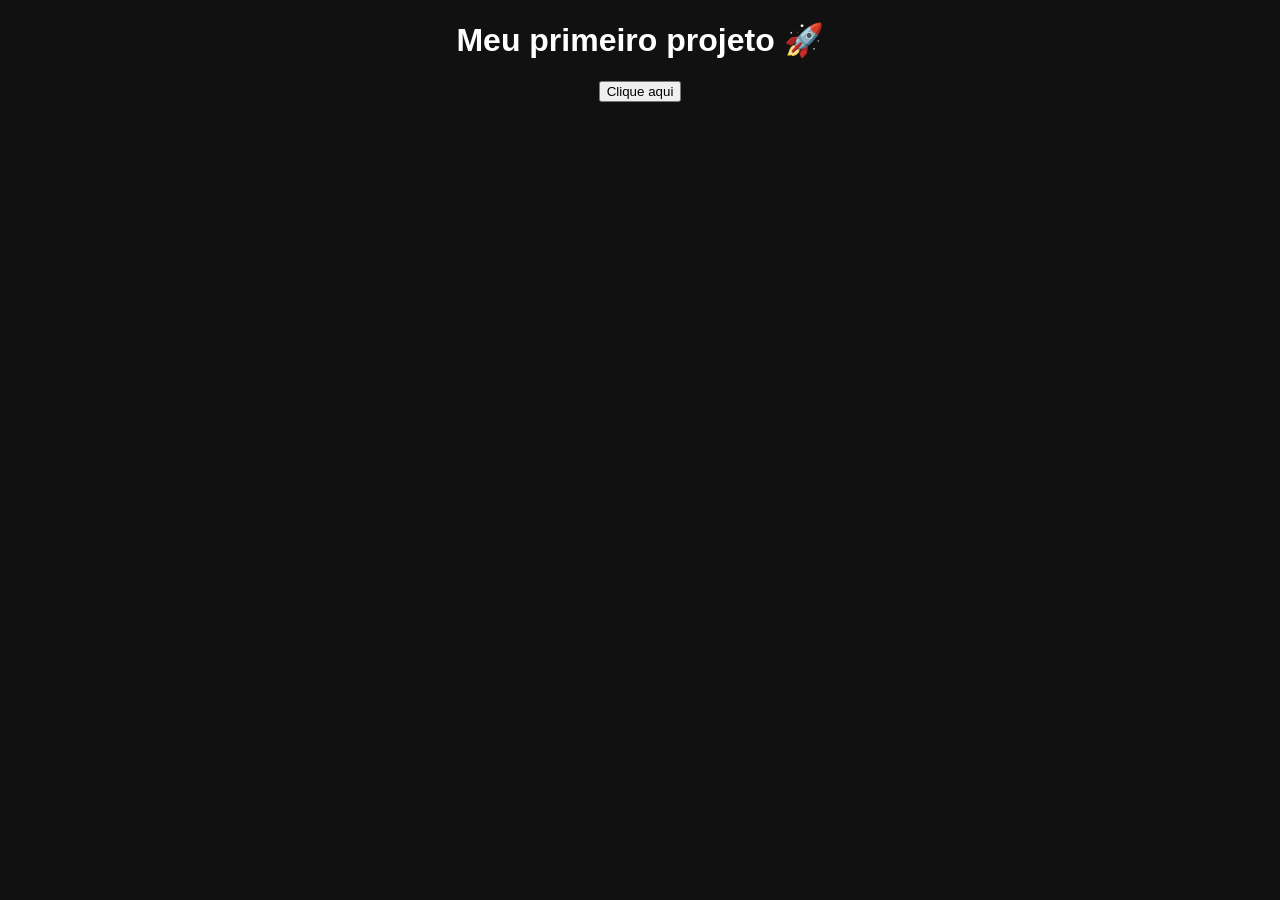
==== index.html @ 774e39f5 "projeto conecte-crie" ====
<!DOCTYPE html>
<html lang="pt-br">
<head>
    <meta charset="UTF-8">
    <meta name="viewport" content="width=device-width, initial-scale=1.0">
    <title>conecte & crie</title>
    <link rel="stylesheet" href="style.css">
</head>
<body>

    <h1>Meu primeiro projeto 🚀</h1>
    <button onclick="clicar()">Clique aqui</button>

    <script src="script.js"></script>
    
</body>
</html>
---- style.css ----
body {
  background: #111;
  color: white;
  text-align: center;
  font-family: Arial;
}
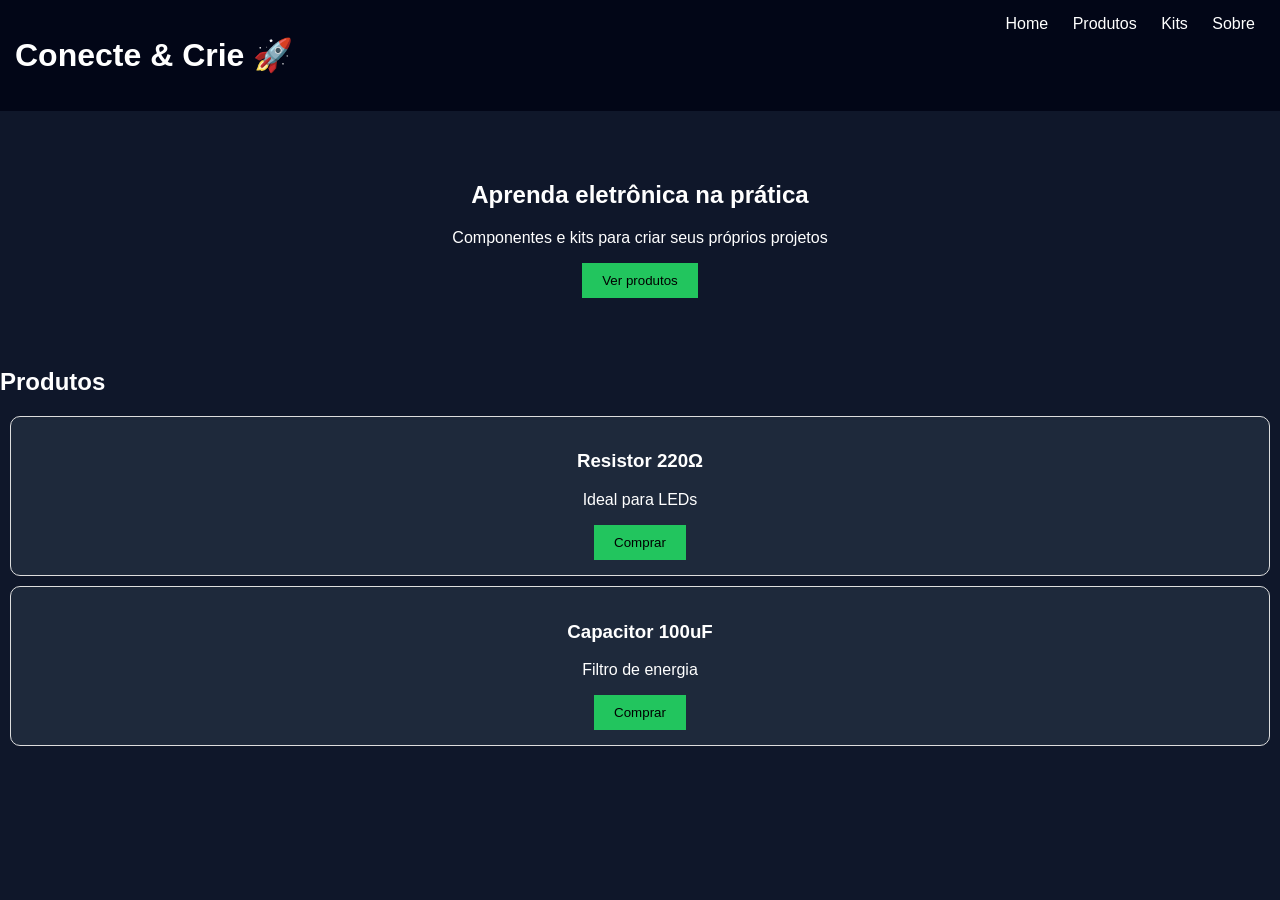
==== commit 89515157: "feat: adiciona página de produtos e estrutura inicial do site" ====
--- a/index.html
+++ b/index.html
@@ -8,10 +8,42 @@
 </head>
 <body>
 
-    <h1>Meu primeiro projeto 🚀</h1>
-    <button onclick="clicar()">Clique aqui</button>
+      <header>
+  <h1>Conecte & Crie 🚀</h1>
+  <nav>
+  <a href="index.html">Home</a>
+  <a href="produtos.html">Produtos</a>
+  <a href="#">Kits</a>
+  <a href="sobre.html">Sobre</a>
+</nav>
+</header>
 
-    <script src="script.js"></script>
+<section class="hero">
+  <h2>Aprenda eletrônica na prática</h2>
+  <p>Componentes e kits para criar seus próprios projetos</p>
+  <a href="produtos.html">
+  <button>Ver produtos</button>
+</a>
+</section>
+
+<section class="produtos">
+  <h2>Produtos</h2>
+
+  <div class="card">
+    <h3>Resistor 220Ω</h3>
+    <p>Ideal para LEDs</p>
+    <button>Comprar</button>
+  </div>
+
+  <div class="card">
+    <h3>Capacitor 100uF</h3>
+    <p>Filtro de energia</p>
+    <button>Comprar</button>
+  </div>
+
+</section>
+
+<script src="script.js"></script>
     
 </body>
 </html>
--- a/style.css
+++ b/style.css
@@ -1,6 +1,56 @@
 body {
-  background: #111;
+  font-family: Arial;
+  margin: 0;
+  background: #0f172a;
   color: white;
+}
+
+header {
+  background: #020617;
+  padding: 15px;
+  display: flex;
+  justify-content: space-between;
+}
+
+nav a {
+  color: white;
+  margin: 10px;
+  text-decoration: none;
+}
+
+.hero {
   text-align: center;
-  font-family: Arial;
+  padding: 50px;
+}
+
+button {
+  background: #22c55e;
+  border: none;
+  padding: 10px 20px;
+  cursor: pointer;
+}
+
+.card {
+  background: #1e293b;
+  padding: 20px;
+  margin: 10px;
+}
+
+
+.lista-produtos {
+    display: grid;
+    grid-template-columns: repeat(auto-fit, minmax(200px, 1fr));
+    gap: 20px;
+    padding: 20px;
+}
+
+.card {
+    border: 1px solid #ddd;
+    padding: 15px;
+    text-align: center;
+    border-radius: 10px;
+}
+
+.card img {
+    width: 100px;
 }
